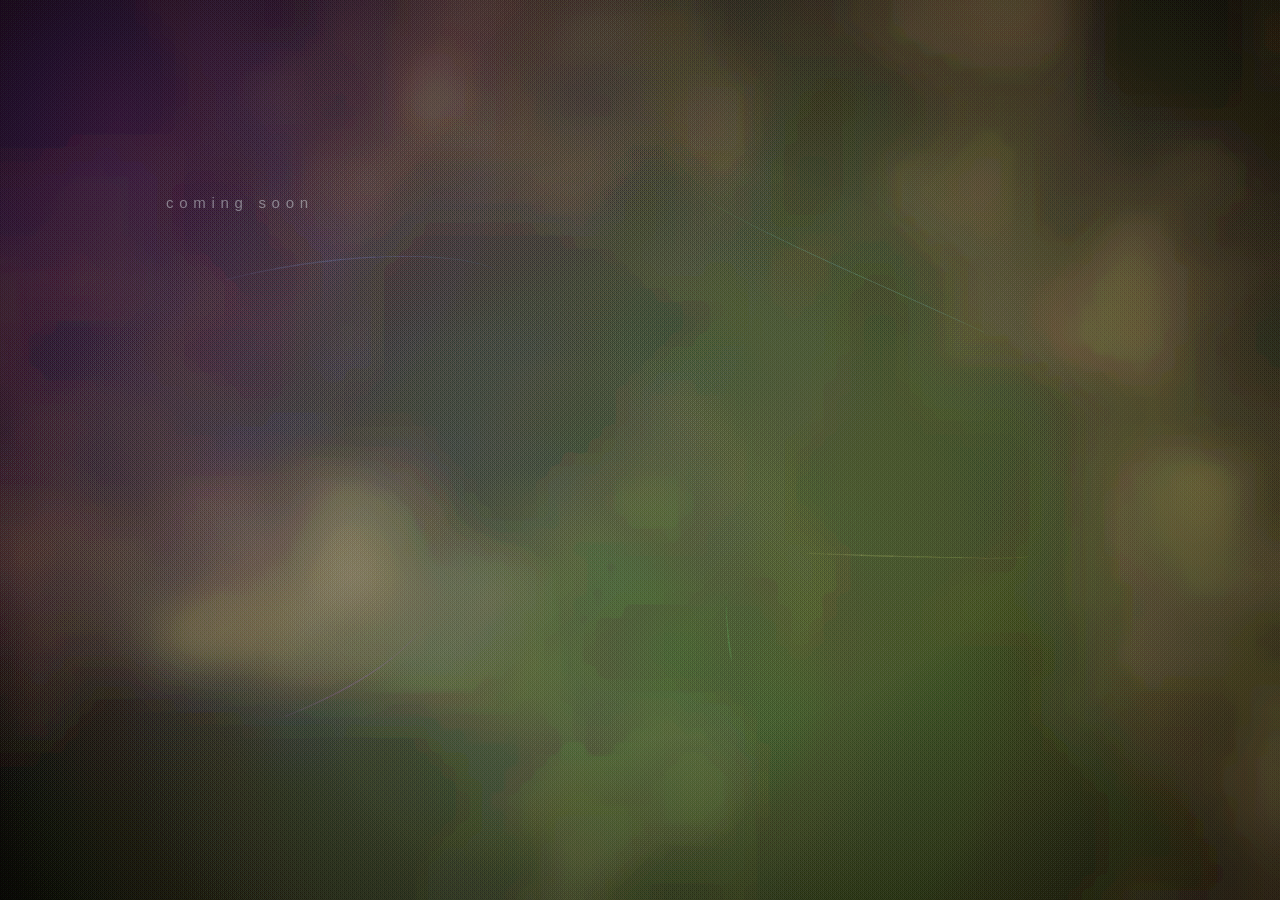
==== releases.html @ 4b75c264 "Add files via upload New animated background, releases page" ====
<!DOCTYPE html>
<html lang="en">
<head>
<meta charset="UTF-8">
<title>Presque Stable — Releases</title>
<meta name="viewport" content="width=device-width, initial-scale=1">
<meta name="description" content="Presque Stable — releases.">
<link rel="preconnect" href="https://fonts.googleapis.com">
<link rel="preconnect" href="https://fonts.gstatic.com" crossorigin>
<link href="https://fonts.googleapis.com/css2?family=Anton&display=swap" rel="stylesheet">
<link rel="stylesheet" href="ps-style.css">
</head>
<body>

<canvas id="stage"></canvas>
<div class="vignette"></div>

<div class="soon" id="soon">coming soon</div>

<script src="ps-engine.js"></script>
<script>
(function () {
  var soon = document.getElementById('soon');

  function place() {
    if (window.PS) PS.placeRandom(soon, { marginX: 0.12, marginY: 0.16 });
  }

  if (document.fonts && document.fonts.ready) {
    document.fonts.ready.then(place).catch(place);
  } else {
    window.addEventListener('load', place);
  }
  setTimeout(place, 400);

  var t = null;
  window.addEventListener('resize', function () {
    clearTimeout(t);
    t = setTimeout(place, 200);
  });

  /* Invisible way back — nothing is drawn for it.
     Delete this block if you want a true dead end. */
  setTimeout(function () {
    document.addEventListener('click', function () { window.location.href = 'index.html'; });
    document.addEventListener('keydown', function (e) {
      if (e.key === 'Escape') window.location.href = 'index.html';
    });
  }, 1200);
})();
</script>

</body>
</html>
---- ps-style.css ----
/* ============================================================
   Presque Stable — shared styles
   ============================================================ */

* { margin: 0; padding: 0; box-sizing: border-box; }

html, body {
  width: 100%;
  height: 100%;
  background: #05070a;
  overflow: hidden;
  font-family: 'Helvetica Neue', Arial, sans-serif;
  -webkit-font-smoothing: antialiased;
}

#stage {
  position: fixed;
  inset: 0;
  width: 100%;
  height: 100%;
  display: block;
}

.vignette {
  position: fixed;
  inset: 0;
  pointer-events: none;
  background: radial-gradient(ellipse at center, rgba(0,0,0,0) 45%, rgba(0,0,0,0.5) 100%);
  z-index: 5;
}

/* ---- name block: position unchanged (bottom-left, 6vw padding) ---- */
.overlay {
  position: fixed;
  inset: 0;
  display: flex;
  flex-direction: column;
  align-items: flex-start;
  justify-content: flex-end;
  pointer-events: none;
  z-index: 10;
  padding: 6vw;
}

.name {
  font-family: 'Anton', 'Oswald', 'Haettenschweiler', 'Arial Narrow Bold', Impact, sans-serif;
  font-weight: 400;
  font-size: clamp(34px, 8.6vw, 104px);
  line-height: 0.94;
  letter-spacing: 0.005em;
  text-transform: lowercase;
  color: #f2ece6;
  opacity: 0.95;
  text-shadow: 0 0 34px rgba(150, 180, 195, 0.22);
}

/* ---- subtle clickable element ---- */
.releases {
  position: fixed;
  left: 50%;
  top: 40%;
  z-index: 20;
  display: inline-flex;
  align-items: center;
  gap: 11px;
  padding: 12px;
  margin: -12px;
  text-decoration: none;
  color: #cfe0e4;
  opacity: 0.32;
  transition: opacity 1.1s ease;
  will-change: opacity;
}

.releases:hover,
.releases:focus-visible {
  opacity: 0.9;
  outline: none;
}

.releases .dot {
  width: 7px;
  height: 7px;
  flex: 0 0 auto;
  border: 1px solid currentColor;
  border-radius: 50%;
  animation: breathe 7s ease-in-out infinite;
}

.releases .word {
  font-size: clamp(10px, 1.15vw, 12px);
  font-weight: 300;
  letter-spacing: 0.34em;
  text-transform: lowercase;
  white-space: nowrap;
}

@keyframes breathe {
  0%, 100% { transform: scale(1);   opacity: 0.5; }
  50%      { transform: scale(1.55); opacity: 1; }
}

/* ---- releases page ---- */
.soon {
  position: fixed;
  left: 50%;
  top: 45%;
  z-index: 20;
  color: #dfeaed;
  font-size: clamp(11px, 1.5vw, 15px);
  font-weight: 300;
  letter-spacing: 0.38em;
  text-transform: lowercase;
  white-space: nowrap;
  opacity: 0;
  animation: settle 3.4s ease forwards;
}

@keyframes settle {
  from { opacity: 0; }
  to   { opacity: 0.46; }
}

@media (prefers-reduced-motion: reduce) {
  .releases .dot { animation: none; }
  .soon { animation: none; opacity: 0.46; }
}
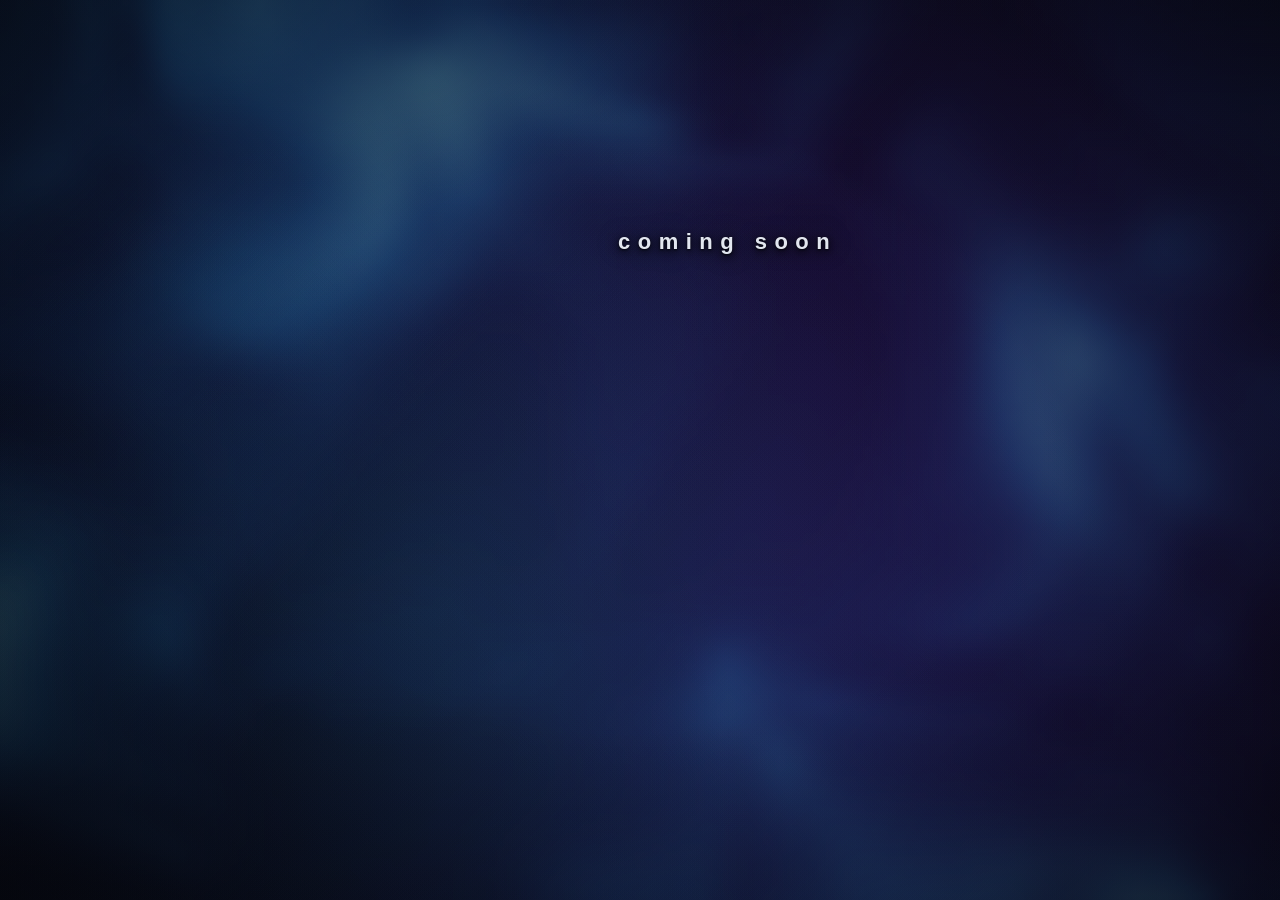
==== commit 5b69afda: "Add files via upload" ====
--- a/releases.html
+++ b/releases.html
@@ -21,22 +21,32 @@
 <script>
 (function () {
   var soon = document.getElementById('soon');
+  var done = false;
 
-  function place() {
-    if (window.PS) PS.placeRandom(soon, { marginX: 0.12, marginY: 0.16 });
+  /* Positioned once while invisible, then faded in. Never jumps. */
+  function placeOnce() {
+    if (done || !window.PS) return;
+    done = true;
+    PS.placeRandom(soon, { marginX: 0.12, marginY: 0.16 });
+    requestAnimationFrame(function () {
+      requestAnimationFrame(function () { soon.classList.add('ready'); });
+    });
   }
 
   if (document.fonts && document.fonts.ready) {
-    document.fonts.ready.then(place).catch(place);
+    document.fonts.ready.then(placeOnce).catch(placeOnce);
+    setTimeout(placeOnce, 1500);
   } else {
-    window.addEventListener('load', place);
+    window.addEventListener('load', placeOnce);
+    setTimeout(placeOnce, 800);
   }
-  setTimeout(place, 400);
 
   var t = null;
   window.addEventListener('resize', function () {
     clearTimeout(t);
-    t = setTimeout(place, 200);
+    t = setTimeout(function () {
+      if (window.PS) PS.placeRandom(soon, { marginX: 0.12, marginY: 0.16 });
+    }, 220);
   });
 
   /* Invisible way back — nothing is drawn for it.
--- a/ps-style.css
+++ b/ps-style.css
@@ -7,7 +7,7 @@
 html, body {
   width: 100%;
   height: 100%;
-  background: #05070a;
+  background: #05070c;
   overflow: hidden;
   font-family: 'Helvetica Neue', Arial, sans-serif;
   -webkit-font-smoothing: antialiased;
@@ -25,11 +25,14 @@
   position: fixed;
   inset: 0;
   pointer-events: none;
-  background: radial-gradient(ellipse at center, rgba(0,0,0,0) 45%, rgba(0,0,0,0.5) 100%);
+  background: radial-gradient(ellipse at center,
+              rgba(0,0,0,0) 44%,
+              rgba(4,6,12,0.26) 74%,
+              rgba(4,6,12,0.54) 100%);
   z-index: 5;
 }
 
-/* ---- name block: position unchanged (bottom-left, 6vw padding) ---- */
+/* ---- name block: bottom-left, 6vw padding ---- */
 .overlay {
   position: fixed;
   inset: 0;
@@ -49,12 +52,20 @@
   line-height: 0.94;
   letter-spacing: 0.005em;
   text-transform: lowercase;
-  color: #f2ece6;
-  opacity: 0.95;
-  text-shadow: 0 0 34px rgba(150, 180, 195, 0.22);
+  color: #f4f8fd;
+  opacity: 1;
+  text-shadow:
+    0 1px 2px  rgba(3, 5, 10, 0.94),
+    0 3px 14px rgba(3, 5, 10, 0.76),
+    0 6px 40px rgba(3, 5, 10, 0.58);
 }
 
-/* ---- subtle clickable element ---- */
+/* ============================================================
+   releases link
+   No background pad. Legibility comes from text-shadow only.
+   Hidden until positioned, then fades in once — never jumps.
+   ============================================================ */
+
 .releases {
   position: fixed;
   left: 50%;
@@ -62,42 +73,50 @@
   z-index: 20;
   display: inline-flex;
   align-items: center;
-  gap: 11px;
-  padding: 12px;
-  margin: -12px;
+  gap: 13px;
+  padding: 10px;
+  margin: -10px;
   text-decoration: none;
-  color: #cfe0e4;
-  opacity: 0.32;
-  transition: opacity 1.1s ease;
+  color: #f2f7ff;
+  opacity: 0;
+  transition: opacity 1.4s ease;
   will-change: opacity;
 }
 
-.releases:hover,
-.releases:focus-visible {
-  opacity: 0.9;
+.releases.ready { opacity: 0.86; }
+
+.releases.ready:hover,
+.releases.ready:focus-visible {
+  opacity: 1;
   outline: none;
 }
 
 .releases .dot {
-  width: 7px;
-  height: 7px;
+  width: 9px;
+  height: 9px;
   flex: 0 0 auto;
-  border: 1px solid currentColor;
+  border: 1.5px solid currentColor;
   border-radius: 50%;
+  box-shadow: 0 1px 5px rgba(3, 5, 10, 0.9);
   animation: breathe 7s ease-in-out infinite;
 }
 
 .releases .word {
-  font-size: clamp(10px, 1.15vw, 12px);
-  font-weight: 300;
-  letter-spacing: 0.34em;
+  font-size: clamp(13px, 1.5vw, 17px);
+  font-weight: 600;
+  letter-spacing: 0.30em;
   text-transform: lowercase;
   white-space: nowrap;
+  text-shadow:
+    0 1px 2px  rgba(3, 5, 10, 0.98),
+    0 2px 6px  rgba(3, 5, 10, 0.92),
+    0 2px 14px rgba(3, 5, 10, 0.80),
+    0 0 26px   rgba(3, 5, 10, 0.60);
 }
 
 @keyframes breathe {
-  0%, 100% { transform: scale(1);   opacity: 0.5; }
-  50%      { transform: scale(1.55); opacity: 1; }
+  0%, 100% { transform: scale(1);    opacity: 0.7; }
+  50%      { transform: scale(1.45); opacity: 1; }
 }
 
 /* ---- releases page ---- */
@@ -106,22 +125,25 @@
   left: 50%;
   top: 45%;
   z-index: 20;
-  color: #dfeaed;
-  font-size: clamp(11px, 1.5vw, 15px);
-  font-weight: 300;
-  letter-spacing: 0.38em;
+  padding: 10px;
+  color: #f4f9ff;
+  font-size: clamp(15px, 2vw, 22px);
+  font-weight: 600;
+  letter-spacing: 0.34em;
   text-transform: lowercase;
   white-space: nowrap;
   opacity: 0;
-  animation: settle 3.4s ease forwards;
+  transition: opacity 1.8s ease;
+  text-shadow:
+    0 1px 2px  rgba(3, 5, 10, 0.98),
+    0 2px 7px  rgba(3, 5, 10, 0.92),
+    0 3px 16px rgba(3, 5, 10, 0.80),
+    0 0 30px   rgba(3, 5, 10, 0.60);
 }
 
-@keyframes settle {
-  from { opacity: 0; }
-  to   { opacity: 0.46; }
-}
+.soon.ready { opacity: 0.92; }
 
 @media (prefers-reduced-motion: reduce) {
   .releases .dot { animation: none; }
-  .soon { animation: none; opacity: 0.46; }
+  .releases, .soon { transition: none; }
 }
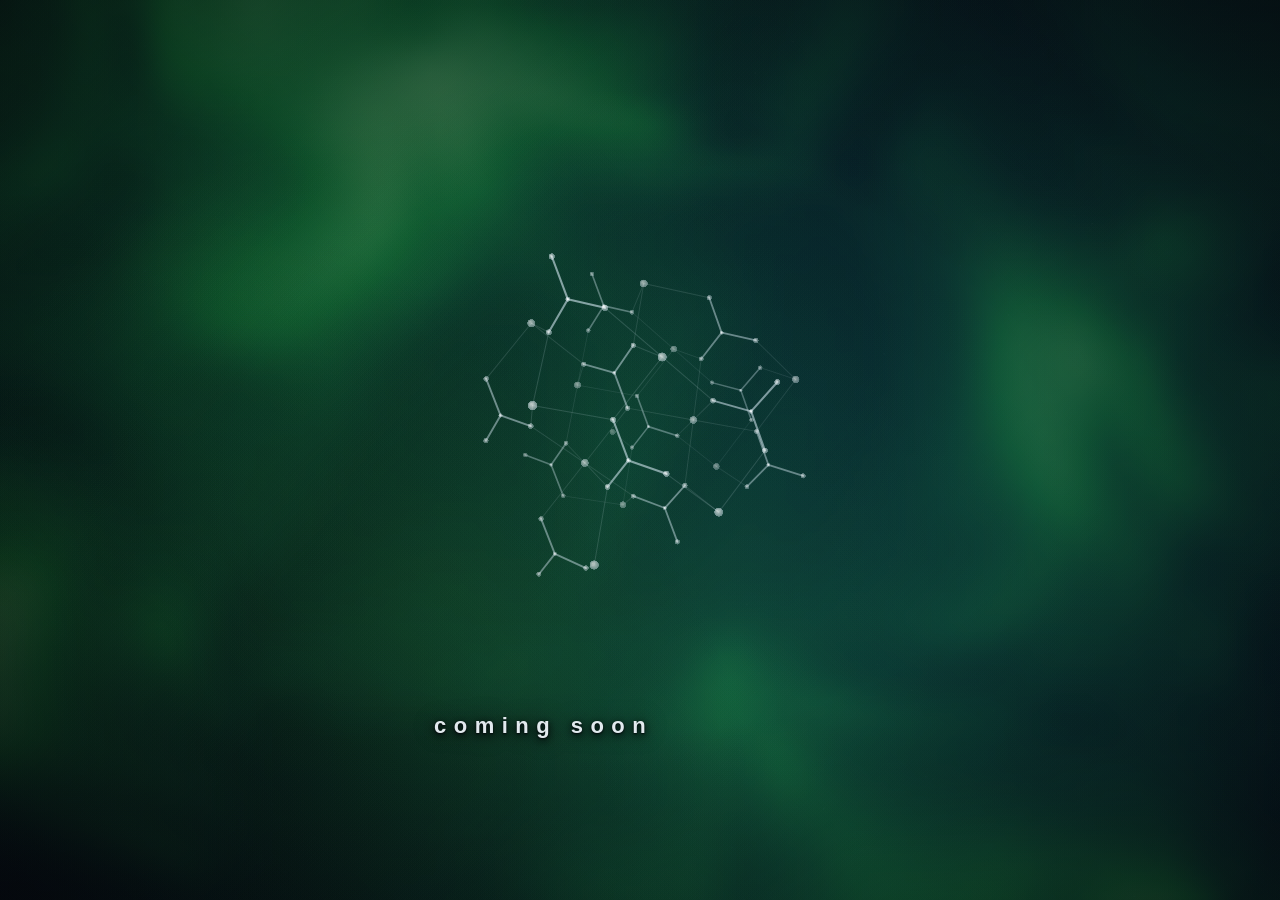
==== commit 9e9272e2: "Add files via upload" ====
--- a/releases.html
+++ b/releases.html
@@ -24,10 +24,15 @@
   var done = false;
 
   /* Positioned once while invisible, then faded in. Never jumps. */
+  /* keep clear of the rotating structure at centre screen */
+  function avoidList() {
+    return [PS.moleculeBox()];
+  }
+
   function placeOnce() {
     if (done || !window.PS) return;
     done = true;
-    PS.placeRandom(soon, { marginX: 0.12, marginY: 0.16 });
+    PS.placeRandom(soon, { avoid: avoidList(), marginX: 0.12, marginY: 0.16, pad: 70 });
     requestAnimationFrame(function () {
       requestAnimationFrame(function () { soon.classList.add('ready'); });
     });
@@ -45,7 +50,7 @@
   window.addEventListener('resize', function () {
     clearTimeout(t);
     t = setTimeout(function () {
-      if (window.PS) PS.placeRandom(soon, { marginX: 0.12, marginY: 0.16 });
+      if (window.PS) PS.placeRandom(soon, { avoid: avoidList(), marginX: 0.12, marginY: 0.16, pad: 70 });
     }, 220);
   });
 
--- a/ps-style.css
+++ b/ps-style.css
@@ -62,8 +62,8 @@
 
 /* ============================================================
    releases link
-   No background pad. Legibility comes from text-shadow only.
-   Hidden until positioned, then fades in once — never jumps.
+   No background pad — legibility from text-shadow only.
+   Hidden until positioned, then fades in once. Never jumps.
    ============================================================ */
 
 .releases {
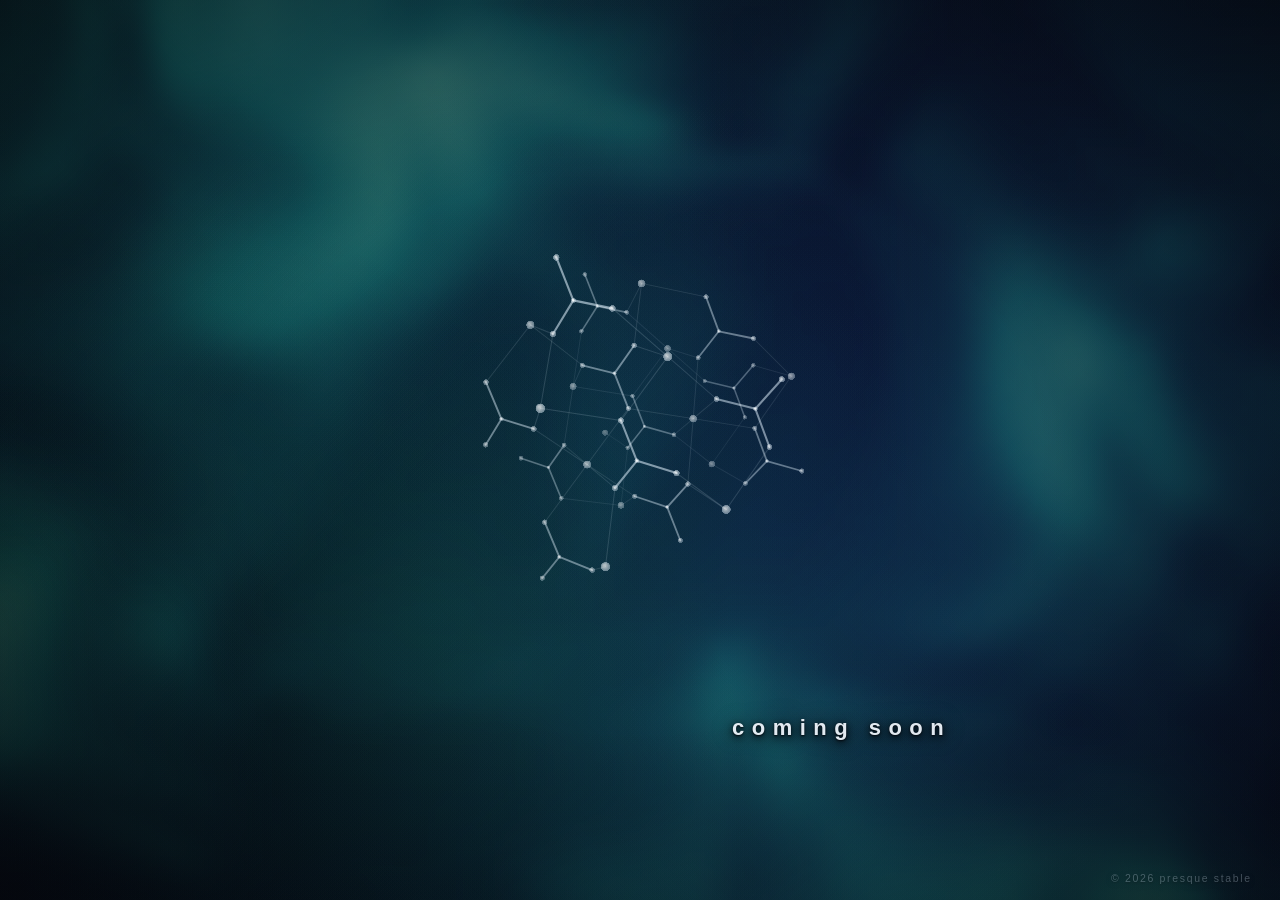
==== commit e161e2b6: "Add files via upload" ====
--- a/releases.html
+++ b/releases.html
@@ -16,6 +16,8 @@
 <div class="vignette"></div>
 
 <div class="soon" id="soon">coming soon</div>
+
+<div class="copyright">© 2026 presque stable</div>
 
 <script src="ps-engine.js"></script>
 <script>
--- a/ps-style.css
+++ b/ps-style.css
@@ -143,7 +143,56 @@
 
 .soon.ready { opacity: 0.92; }
 
+/* ============================================================
+   copyright — bottom right, very quiet
+   ============================================================ */
+.copyright {
+  position: fixed;
+  right: 2.2vw;
+  bottom: 1.8vh;
+  z-index: 15;
+  color: #cfdcea;
+  font-size: clamp(9px, 0.82vw, 11px);
+  font-weight: 400;
+  letter-spacing: 0.16em;
+  text-transform: lowercase;
+  white-space: nowrap;
+  opacity: 0.30;
+  pointer-events: none;
+  text-shadow:
+    0 1px 2px rgba(3, 5, 10, 0.94),
+    0 2px 8px rgba(3, 5, 10, 0.78);
+}
+
+/* ============================================================
+   cryptic annotation — fades in while the structure is hovered
+   ============================================================ */
+.annotation {
+  position: fixed;
+  left: 0;
+  top: 40%;
+  z-index: 18;
+  max-width: 34ch;
+  color: #eaf2fb;
+  font-size: clamp(11px, 1.12vw, 14px);
+  font-weight: 400;
+  line-height: 1.85;
+  letter-spacing: 0.13em;
+  text-transform: lowercase;
+  opacity: 0;
+  pointer-events: none;
+  transition: opacity 0.9s ease;
+  text-shadow:
+    0 1px 2px  rgba(3, 5, 10, 0.96),
+    0 2px 7px  rgba(3, 5, 10, 0.90),
+    0 3px 18px rgba(3, 5, 10, 0.76);
+}
+
+.annotation span { display: block; }
+
+.annotation .dim { opacity: 0.62; }
+
 @media (prefers-reduced-motion: reduce) {
   .releases .dot { animation: none; }
-  .releases, .soon { transition: none; }
+  .releases, .soon, .annotation { transition: none; }
 }
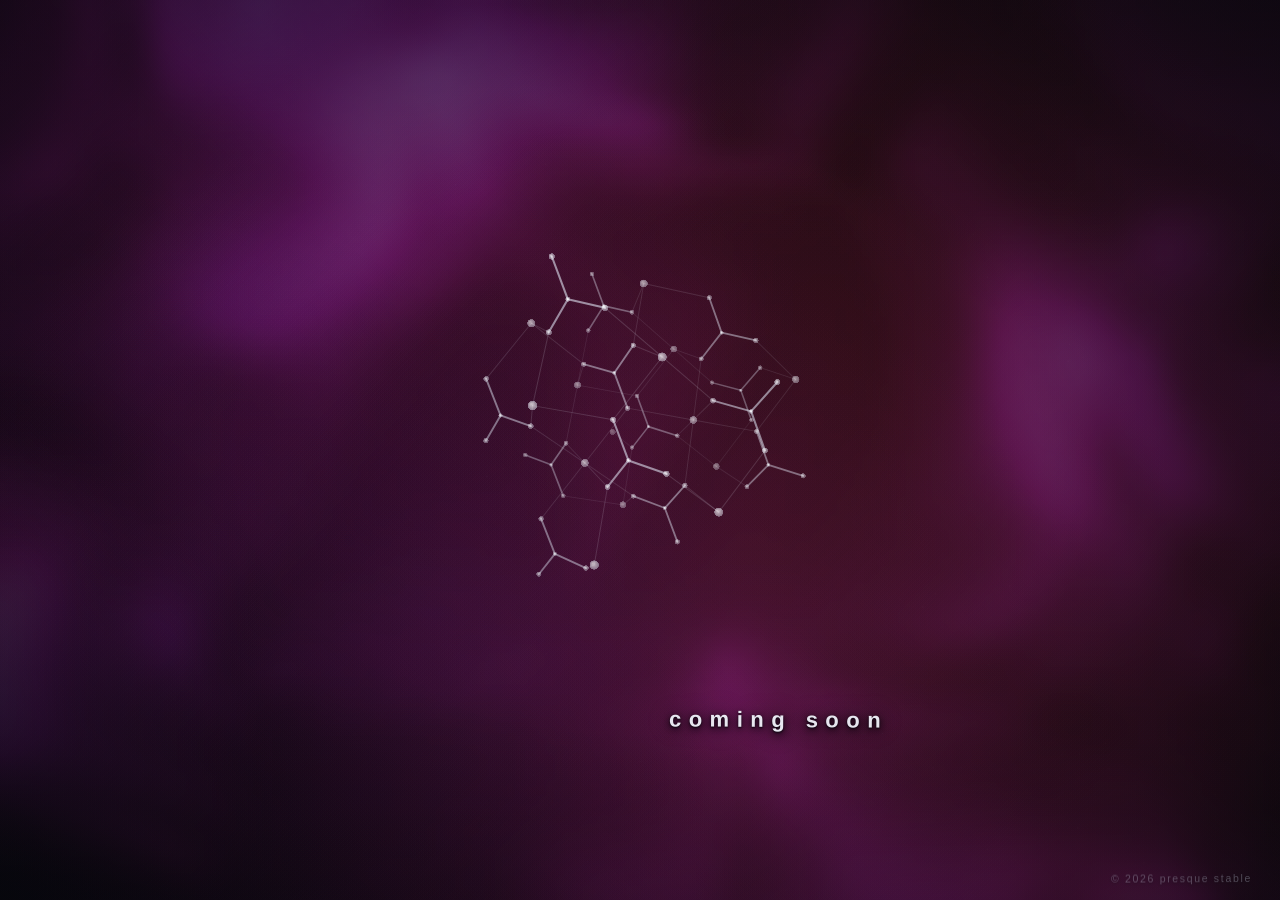
==== commit d5bb7505: "Add files via upload" ====
--- a/releases.html
+++ b/releases.html
@@ -35,6 +35,8 @@
     if (done || !window.PS) return;
     done = true;
     PS.placeRandom(soon, { avoid: avoidList(), marginX: 0.12, marginY: 0.16, pad: 70 });
+    PS.tilt(soon, 0.5);
+    PS.tilt(document.querySelector('.copyright'), 0.5);
     requestAnimationFrame(function () {
       requestAnimationFrame(function () { soon.classList.add('ready'); });
     });
--- a/ps-style.css
+++ b/ps-style.css
@@ -101,6 +101,8 @@
   animation: breathe 7s ease-in-out infinite;
 }
 
+.releases { transform-origin: 50% 50%; }
+
 .releases .word {
   font-size: clamp(13px, 1.5vw, 17px);
   font-weight: 600;
@@ -151,6 +153,7 @@
   right: 2.2vw;
   bottom: 1.8vh;
   z-index: 15;
+  transform-origin: 100% 50%;
   color: #cfdcea;
   font-size: clamp(9px, 0.82vw, 11px);
   font-weight: 400;
@@ -190,6 +193,8 @@
 
 .annotation span { display: block; }
 
+.annotation, .soon { transform-origin: 50% 50%; }
+
 .annotation .dim { opacity: 0.62; }
 
 @media (prefers-reduced-motion: reduce) {
